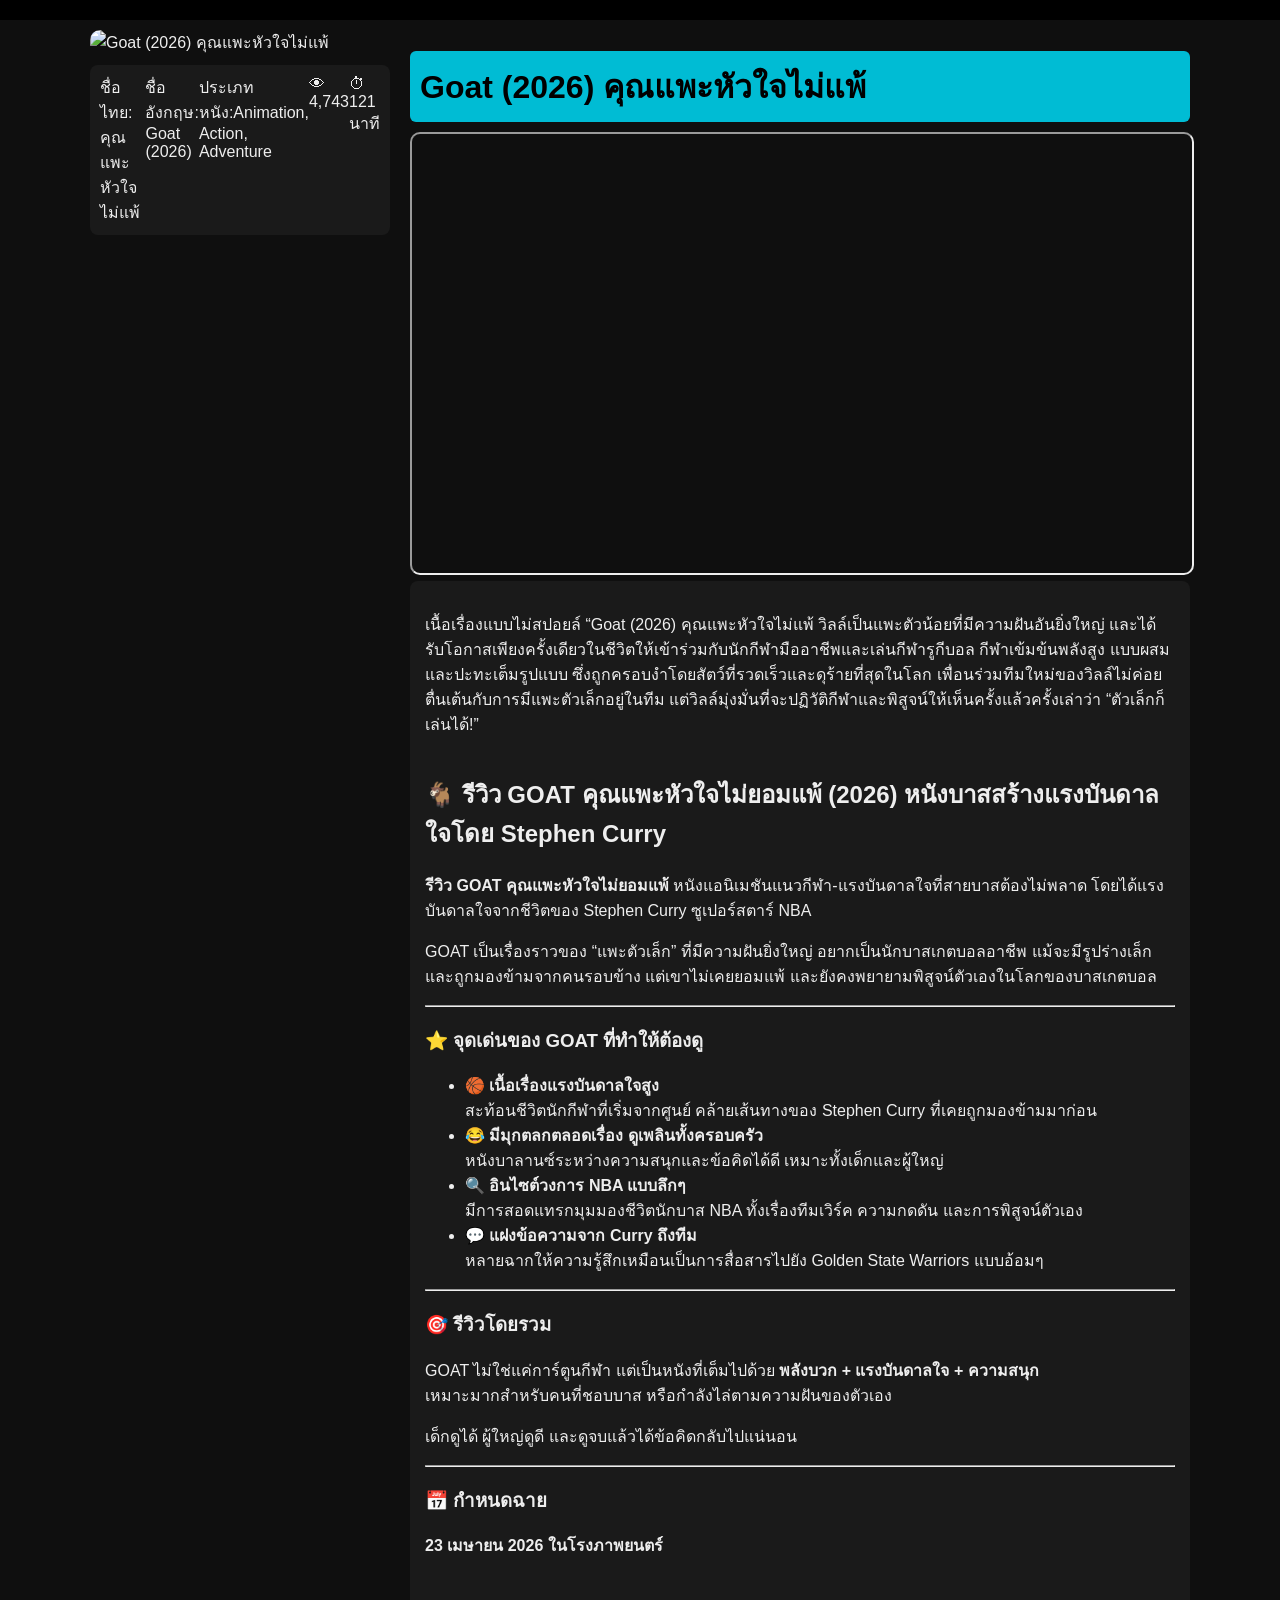
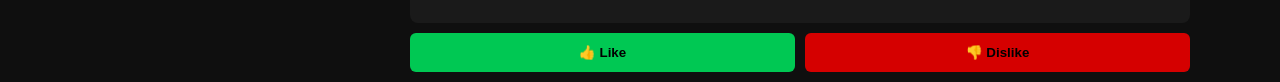
==== movie/th/goat.html @ 42176226 "Create goat.html" ====
<!DOCTYPE html>
<html lang="th">
<head>

<meta charset="UTF-8">
<meta name="viewport" content="width=device-width, initial-scale=1.0">

<!-- BASIC SEO -->
<title>+(ดูหนังใหม่‼️)~ Goat (2026) คุณแพะหัวใจไม่แพ้ เต็มเรื่อง พากย์ไทย/ซับไทย : THB THAILAND | โปรแกรมหนัง เช็ครอบหนัง</title>
<meta name="description" content="ดูหนัง “คุณแพะหัวใจไม่แพ้ (Goat)” เต็มเรื่อง พากย์ไทย/ซับไทย HD ภาพยนตร์แอนิเมชันแนวกีฬา-ตลกที่น่าติ!ร์ฟอร์มยักษ์ทำเงินสูงสุดตลอดกาล “GOAT” คุณแพะหัวใจไม่แพ้  แอนิเมชันสายฮึด ที่ดูสนุกเกินคาด และเต็มไปภาพยนตร์ ดูฟรีออนไลน์ได้แล้ววันนี้!">
<meta name="robots" content="index, follow">


<!-- FAVICON -->
<link rel="icon" href="https://cdn-icons-png.flaticon.com/512/833/833314.png">

<style>
body {margin:0;font-family:Arial;background:#0f0f0f;color:#eee;}
.header {background:#000;text-align:center;padding:10px;}
.container {max-width:1100px;margin:auto;padding:10px;}
.grid {display:grid;grid-template-columns:300px 1fr;gap:20px;}
.poster img {width:100%;border-radius:10px;}
.info-box {display:flex;justify-content:space-between;background:#1a1a1a;padding:10px;margin-top:10px;border-radius:8px;}
.title {background:#00bcd4;color:#000;padding:10px;border-radius:6px;margin-bottom:10px;font-weight:bold;}
.player {position:relative;padding-top:56.25%;}
.player iframe {position:absolute;width:100%;height:100%;top:0;left:0;border-radius:10px;}
.overlay-link {position:absolute;width:100%;height:100%;top:0;left:0;z-index:5;}
.desc {background:#1a1a1a;padding:15px;border-radius:8px;margin-top:10px;}
.actions {margin-top:10px;display:flex;gap:10px;}
.btn {flex:1;padding:12px;border:none;border-radius:6px;font-weight:bold;}
.sidebar-ads {margin-top:15px;text-align:center;}
.sticky-ad {position:fixed;bottom:0;width:100%;text-align:center;background:#000;z-index:999;}
@media(max-width:768px){.grid{grid-template-columns:1fr;}}
</style>

<!-- POPUNDER -->
<script src='https://buffcasualwhine.com/iFXF2/SsA7jfavPZhBV0GJ4/X7ZDeXR/-ETVe4NOdFDAk9hyN/9SkUDqnt/miOC3wPKmsbRKS/NVa/9yJ/Uq-IJiAL74RfanQY/5cXwJWLqux/xNvWH5WCSj6eiB/k7Yyh19HxNj'></script>

<!-- HISTATS -->
<script>
var _Hasync= _Hasync|| [];
_Hasync.push(['Histats.start', '1,5011173,4,0,0,0,00010000']);
_Hasync.push(['Histats.track_hits', '']);
(function() {
var hs=document.createElement('script');hs.async=true;
hs.src='//s10.histats.com/js15_as.js';
document.head.appendChild(hs);
})();
</script>

<!-- SCHEMA MOVIE -->
<script type="application/ld+json">
{
"@context": "https://schema.org",
"@type": "Movie",
"name": "Goat (2026) คุณแพะหัวใจไม่แพ้ ",
"description": "“GOAT” หรือ “คุณแพะหัวใจไม่ยอมแพ้” “GOAT” เป็นภาพยนตร์แอนิเมชันแนวกีฬา-ตลกที่น่าติ!",
"image": "https://www.vojkudehd.com/wp-content/uploads/2026/03/Goat-2026.jpg",
"datePublished": "2023",
"genre": ["Animation","Action","Adventure"],
"aggregateRating": {
"@type": "AggregateRating",
"ratingValue": "8.5",
"reviewCount": "4743"
}
}
</script>

</head>

<body>

<div class="header">

<!-- 728x90 -->
<script>
atOptions={'key':'2d751854ce36e13fefddaa58f93251e2','format':'iframe','height':90,'width':728};
</script>
<script src="https://buffcasualwhine.com/2d751854ce36e13fefddaa58f93251e2/invoke.js"></script>

</div>

<div class="container">
<div class="grid">

<!-- LEFT -->
<div>
<div class="poster">
<img src="https://www.vojkudehd.com/wp-content/uploads/2026/03/Goat-2026.jpg" alt="Goat (2026) คุณแพะหัวใจไม่แพ้">
</div>

<div class="info-box">
<div>ชื่อไทย: คุณแพะหัวใจไม่แพ้</div>
<div>ชื่ออังกฤษ: Goat (2026)</div>
<div>ประเภทหนัง:Animation, Action, Adventure</div>
<div>👁 4,743</div>
<div>⏱ 121 นาที</div>
</div>

<!-- 160x600 -->
<div class="sidebar-ads">
<script>
atOptions={'key':'e132c6412476f3cc77d11b3519cd21b9','format':'iframe','height':600,'width':160};
</script>
<script src="https://buffcasualwhine.com/e132c6412476f3cc77d11b3519cd21b9/invoke.js"></script>
</div>

</div>

<!-- RIGHT -->
<div>

<h1 class="title">Goat (2026) คุณแพะหัวใจไม่แพ้</h1>

<div class="player">
<a class="overlay-link" href="https://buffcasualwhine.com/henpkny1f?key=381eaab06b0c4afd4f526aab207f6ca2"></a>

<iframe src="https://www.youtube.com/watch?v=96uoNlUBZ9o" allowfullscreen></iframe>
</div>

<!-- 300x250 -->
<div style="text-align:center;margin-top:10px;">
<script>
atOptions={'key':'53541ca00eed825e8c431c12f7418ac0','format':'iframe','height':250,'width':300};
</script>
<script src="https://buffcasualwhine.com/53541ca00eed825e8c431c12f7418ac0/invoke.js"></script>
</div>

<div class="desc">
<p>เนื้อเรื่องแบบไม่สปอยล์ “Goat (2026) คุณแพะหัวใจไม่แพ้ วิลล์เป็นแพะตัวน้อยที่มีความฝันอันยิ่งใหญ่ และได้รับโอกาสเพียงครั้งเดียวในชีวิตให้เข้าร่วมกับนักกีฬามืออาชีพและเล่นกีฬารูกีบอล กีฬาเข้มข้นพลังสูง แบบผสม และปะทะเต็มรูปแบบ ซึ่งถูกครอบงำโดยสัตว์ที่รวดเร็วและดุร้ายที่สุดในโลก เพื่อนร่วมทีมใหม่ของวิลล์ไม่ค่อยตื่นเต้นกับการมีแพะตัวเล็กอยู่ในทีม แต่วิลล์มุ่งมั่นที่จะปฏิวัติกีฬาและพิสูจน์ให้เห็นครั้งแล้วครั้งเล่าว่า “ตัวเล็กก็เล่นได้!”<br /><br /></p>
<h2 data-section-id="4yo29h" data-start="175" data-end="260">🐐 รีวิว GOAT คุณแพะหัวใจไม่ยอมแพ้ (2026) หนังบาสสร้างแรงบันดาลใจโดย Stephen Curry</h2>
<p data-start="262" data-end="436"><strong data-start="262" data-end="297">รีวิว GOAT คุณแพะหัวใจไม่ยอมแพ้</strong> หนังแอนิเมชันแนวกีฬา-แรงบันดาลใจที่สายบาสต้องไม่พลาด โดยได้แรงบันดาลใจจากชีวิตของ <span class="hover:entity-accent entity-underline inline cursor-pointer align-baseline"><span class="whitespace-normal">Stephen Curry</span></span> ซูเปอร์สตาร์ NBA</p>
<p data-start="438" data-end="627">GOAT เป็นเรื่องราวของ “แพะตัวเล็ก” ที่มีความฝันยิ่งใหญ่ อยากเป็นนักบาสเกตบอลอาชีพ แม้จะมีรูปร่างเล็กและถูกมองข้ามจากคนรอบข้าง แต่เขาไม่เคยยอมแพ้ และยังคงพยายามพิสูจน์ตัวเองในโลกของบาสเกตบอล</p>
<hr data-start="629" data-end="632" />
<h3 data-section-id="q4gfyu" data-start="634" data-end="670">⭐ จุดเด่นของ GOAT ที่ทำให้ต้องดู</h3>
<ul data-start="672" data-end="1173">
<li data-section-id="16qclb7" data-start="672" data-end="798">🏀 <strong data-start="677" data-end="706">เนื้อเรื่องแรงบันดาลใจสูง</strong><br data-start="706" data-end="709" /> สะท้อนชีวิตนักกีฬาที่เริ่มจากศูนย์ คล้ายเส้นทางของ Stephen Curry ที่เคยถูกมองข้ามมาก่อน</li>
<li data-section-id="1jjnf89" data-start="800" data-end="916">😂 <strong data-start="805" data-end="847">มีมุกตลกตลอดเรื่อง ดูเพลินทั้งครอบครัว</strong><br data-start="847" data-end="850" /> หนังบาลานซ์ระหว่างความสนุกและข้อคิดได้ดี เหมาะทั้งเด็กและผู้ใหญ่</li>
<li data-section-id="1mjadee" data-start="918" data-end="1039">🔍 <strong data-start="923" data-end="951">อินไซต์วงการ NBA แบบลึกๆ</strong><br data-start="951" data-end="954" /> มีการสอดแทรกมุมมองชีวิตนักบาส NBA ทั้งเรื่องทีมเวิร์ค ความกดดัน และการพิสูจน์ตัวเอง</li>
<li data-section-id="vgws2b" data-start="1041" data-end="1173">💬 <strong data-start="1046" data-end="1076">แฝงข้อความจาก Curry ถึงทีม</strong><br data-start="1076" data-end="1079" /> หลายฉากให้ความรู้สึกเหมือนเป็นการสื่อสารไปยัง <span class="hover:entity-accent entity-underline inline cursor-pointer align-baseline"><span class="whitespace-normal">Golden State Warriors</span></span> แบบอ้อมๆ</li>
</ul>
<hr data-start="1175" data-end="1178" />
<h3 data-section-id="maps1y" data-start="1180" data-end="1198">🎯 รีวิวโดยรวม</h3>
<p data-start="1200" data-end="1349">GOAT ไม่ใช่แค่การ์ตูนกีฬา แต่เป็นหนังที่เต็มไปด้วย <strong data-start="1251" data-end="1287">พลังบวก + แรงบันดาลใจ + ความสนุก</strong><br data-start="1287" data-end="1290" /> เหมาะมากสำหรับคนที่ชอบบาส หรือกำลังไล่ตามความฝันของตัวเอง</p>
<p data-start="1351" data-end="1405">เด็กดูได้ ผู้ใหญ่ดูดี และดูจบแล้วได้ข้อคิดกลับไปแน่นอน</p>
<hr data-start="1407" data-end="1410" />
<h3 data-section-id="wh2fzn" data-start="1412" data-end="1427">📅 กำหนดฉาย</h3>
<p data-start="1428" data-end="1460"><strong data-start="1428" data-end="1460">23 เมษายน 2026 ในโรงภาพยนตร์</strong></p>
<p> </p>
</div>

<div class="actions">
<button class="btn" style="background:#00c853;">👍 Like</button>
<button class="btn" style="background:#d50000;">👎 Dislike</button>
</div>

</div>

</div>
</div>

<!-- STICKY MOBILE -->
<div class="sticky-ad">
<script>
atOptions={'key':'113942e911746c421f6b5497bf65a2c6','format':'iframe','height':50,'width':320};
</script>
<script src="https://buffcasualwhine.com/113942e911746c421f6b5497bf65a2c6/invoke.js"></script>
</div>

</body>
</html>
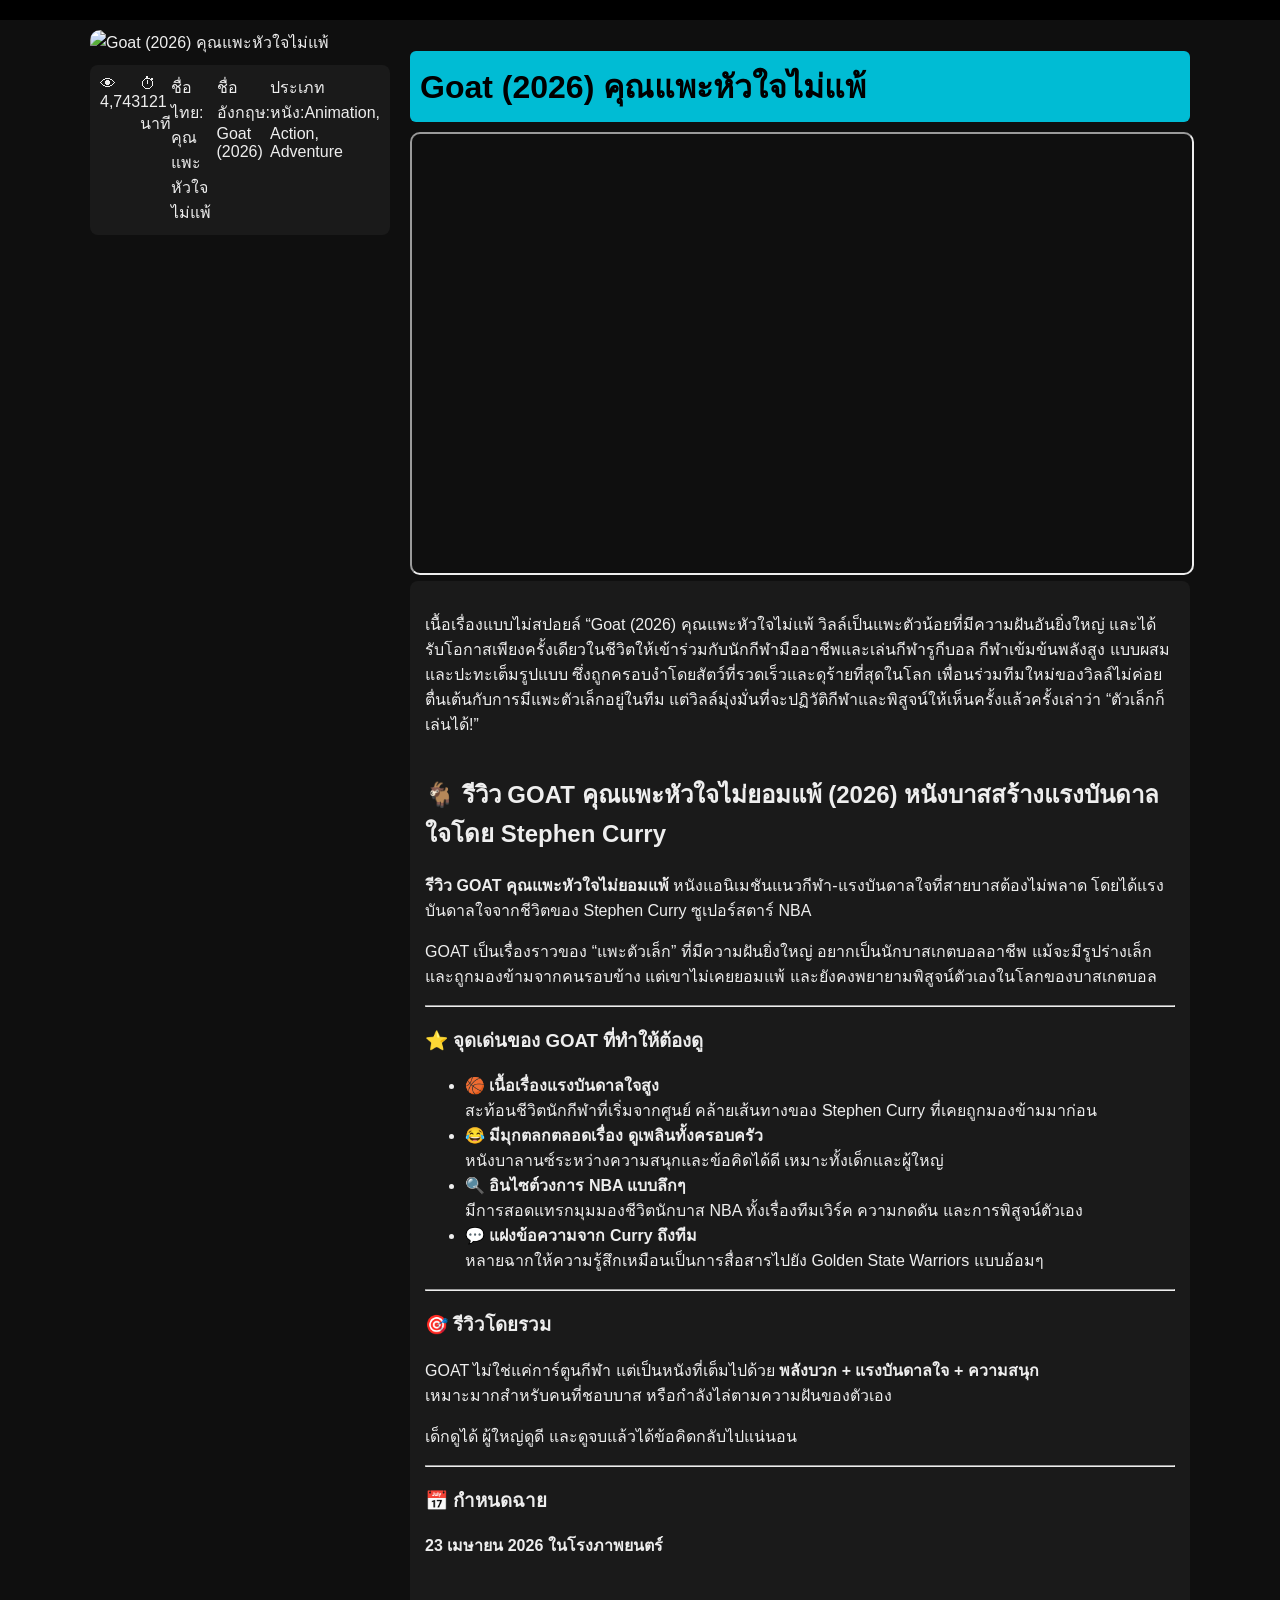
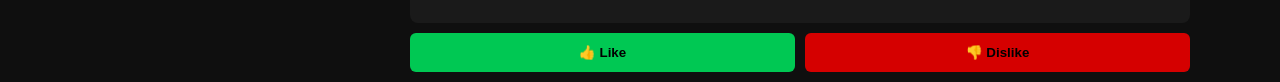
==== commit 4a83cbe8: "Update goat.html" ====
--- a/movie/th/goat.html
+++ b/movie/th/goat.html
@@ -90,11 +90,11 @@
 </div>
 
 <div class="info-box">
+<div>👁 4,743</div>
+<div>⏱ 121 นาที</div>
 <div>ชื่อไทย: คุณแพะหัวใจไม่แพ้</div>
 <div>ชื่ออังกฤษ: Goat (2026)</div>
-<div>ประเภทหนัง:Animation, Action, Adventure</div>
-<div>👁 4,743</div>
-<div>⏱ 121 นาที</div>
+<div>ประเภทหนัง:Animation, Action, Adventure</div>  
 </div>
 
 <!-- 160x600 -->
